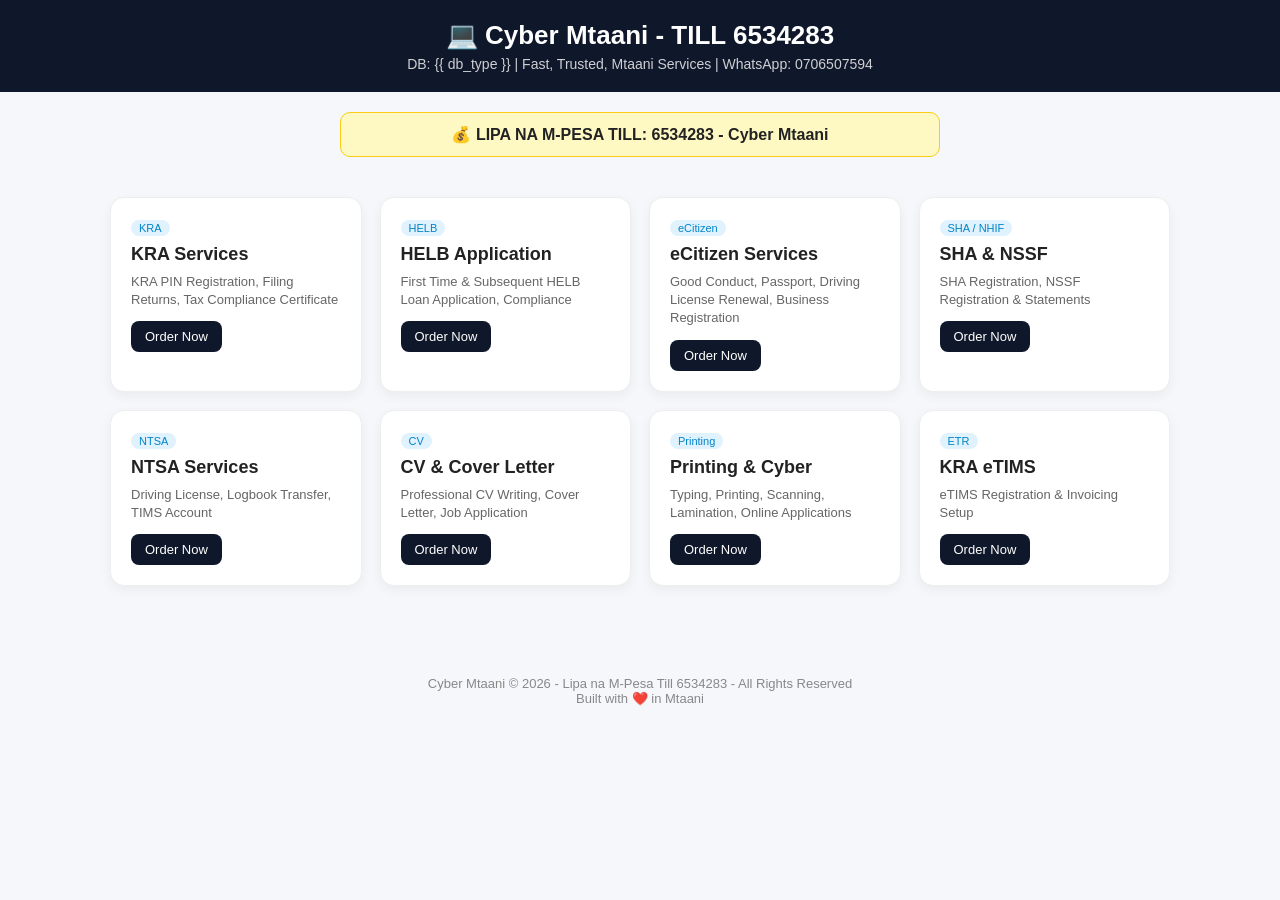
==== templates/index.html @ c8de4f6c "Till and phone commit" ====
<!DOCTYPE html>
<html lang="en">
<head>
<meta charset="UTF-8">
<meta name="viewport" content="width=device-width, initial-scale=1.0">
<title>Cyber Mtaani - TILL 4490855</title>
<style>
*{margin:0;padding:0;box-sizing:border-box;font-family: 'Segoe UI', sans-serif}
body{background:#f5f7fb;color:#222}
.header{background:#0f172a;color:white;padding:20px;text-align:center;position:sticky;top:0;z-index:10}
.header h1{font-size:26px}
.header p{opacity:0.8;font-size:14px;margin-top:5px}
.m-pesa{background:#fef9c3;border:1px solid #facc15;padding:12px;text-align:center;font-weight:bold;margin:20px auto;max-width:600px;border-radius:10px}
.container{max-width:1100px;margin:0 auto;padding:20px}
.services{display:grid;grid-template-columns:repeat(auto-fit,minmax(220px,1fr));gap:18px}
.card{background:white;border-radius:14px;padding:20px;box-shadow:0 4px 12px rgba(0,0,0,0.05);transition:0.2s;border:1px solid #eee}
.card:hover{transform:translateY(-4px);box-shadow:0 8px 20px rgba(0,0,0,0.1)}
.card h3{font-size:18px;margin-bottom:8px}
.card p{font-size:13px;color:#666;margin-bottom:12px;line-height:1.4}
.card a{display:inline-block;background:#0f172a;color:white;padding:8px 14px;border-radius:8px;text-decoration:none;font-size:13px}
.card a:hover{background:#1e293b}
.badge{display:inline-block;background:#e0f2fe;color:#0284c7;padding:2px 8px;border-radius:20px;font-size:11px;margin-bottom:8px}
.footer{text-align:center;padding:30px;color:#888;font-size:13px;margin-top:40px}
</style>
</head>
<body>
<div class="header">
    <h1>💻 Cyber Mtaani - TILL 6534283</h1>
    <p>DB: {{ db_type }} | Fast, Trusted, Mtaani Services | WhatsApp: 0706507594</p>
</div>

<div class="m-pesa">💰 LIPA NA M-PESA TILL: 6534283 - Cyber Mtaani</div>

<div class="container">
    <div class="services">
        <div class="card"><span class="badge">KRA</span><h3>KRA Services</h3><p>KRA PIN Registration, Filing Returns, Tax Compliance Certificate</p><a href="/order?service=KRA Services">Order Now</a></div>
        <div class="card"><span class="badge">HELB</span><h3>HELB Application</h3><p>First Time & Subsequent HELB Loan Application, Compliance</p><a href="/order?service=HELB Application">Order Now</a></div>
        <div class="card"><span class="badge">eCitizen</span><h3>eCitizen Services</h3><p>Good Conduct, Passport, Driving License Renewal, Business Registration</p><a href="/order?service=eCitizen Services">Order Now</a></div>
        <div class="card"><span class="badge">SHA / NHIF</span><h3>SHA & NSSF</h3><p>SHA Registration, NSSF Registration & Statements</p><a href="/order?service=SHA NSSF">Order Now</a></div>
        <div class="card"><span class="badge">NTSA</span><h3>NTSA Services</h3><p>Driving License, Logbook Transfer, TIMS Account</p><a href="/order?service=NTSA">Order Now</a></div>
        <div class="card"><span class="badge">CV</span><h3>CV & Cover Letter</h3><p>Professional CV Writing, Cover Letter, Job Application</p><a href="/order?service=CV Writing">Order Now</a></div>
        <div class="card"><span class="badge">Printing</span><h3>Printing & Cyber</h3><p>Typing, Printing, Scanning, Lamination, Online Applications</p><a href="/order?service=Printing">Order Now</a></div>
        <div class="card"><span class="badge">ETR</span><h3>KRA eTIMS</h3><p>eTIMS Registration & Invoicing Setup</p><a href="/order?service=eTIMS">Order Now</a></div>
    </div>
</div>

<div class="footer">Cyber Mtaani © 2026 - Lipa na M-Pesa Till 6534283 - All Rights Reserved<br>Built with ❤️ in Mtaani</div>
</body>
</html>
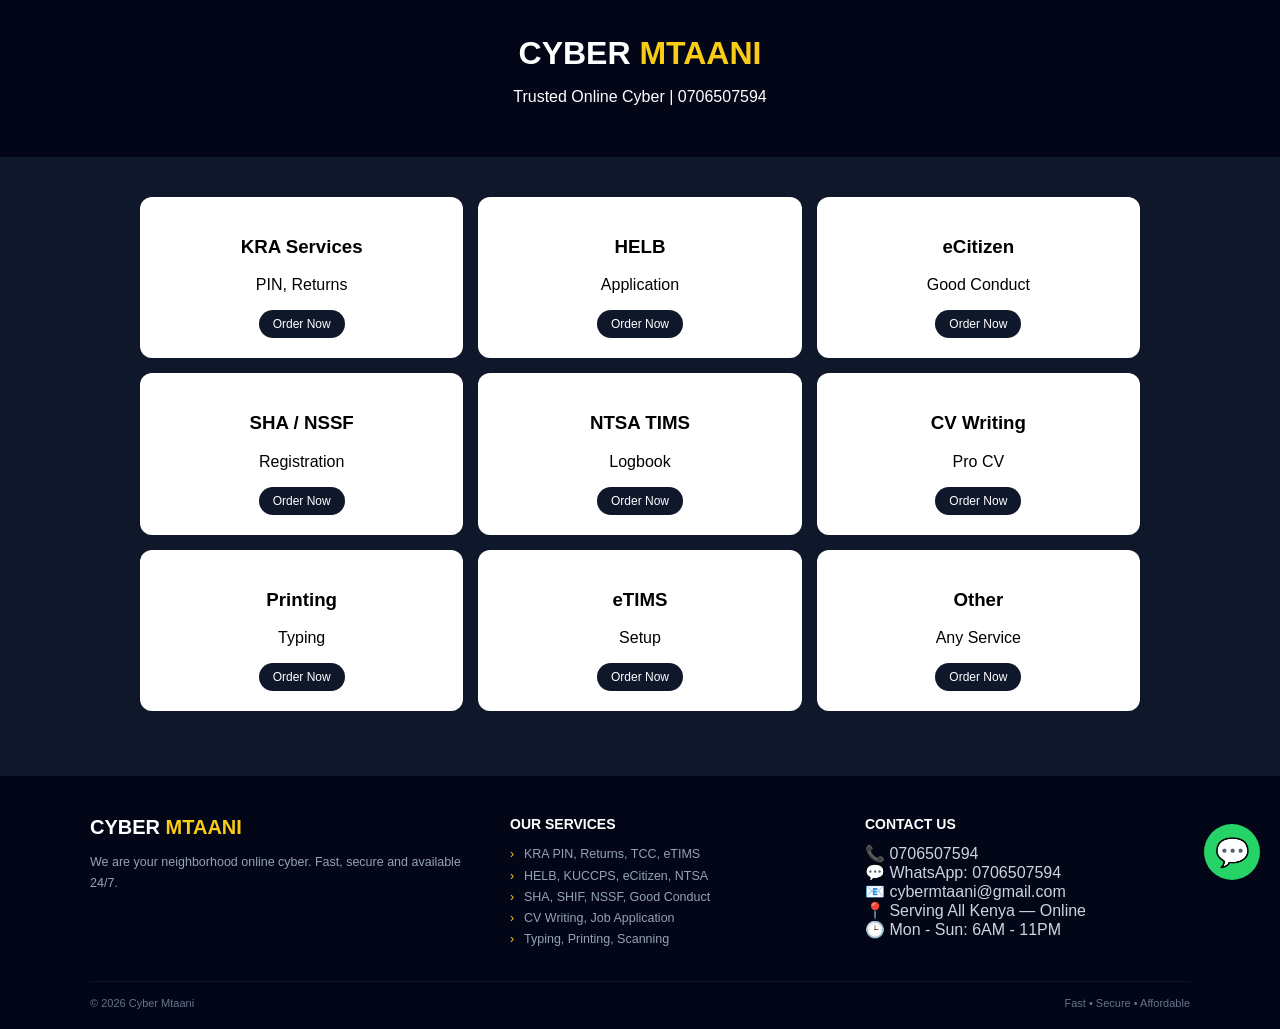
==== commit eb89f53f: "Cyber fully fixed" ====
--- a/templates/index.html
+++ b/templates/index.html
@@ -1,49 +1,87 @@
 <!DOCTYPE html>
-<html lang="en">
+<html>
 <head>
-<meta charset="UTF-8">
-<meta name="viewport" content="width=device-width, initial-scale=1.0">
-<title>Cyber Mtaani - TILL 4490855</title>
+<meta name="viewport" content="width=device-width, initial-scale=1">
+<title>Cyber Mtaani</title>
+<link rel="icon" type="image/svg+xml" href="data:image/svg+xml,%3Csvg xmlns='http://www.w3.org/2000/svg' viewBox='0 0 32 32'%3E%3Crect width='32' height='32' rx='8' fill='%23020617'/%3E%3Ctext x='50%25' y='54%25' dominant-baseline='middle' text-anchor='middle' font-family='Arial' font-weight='900' font-size='14' fill='%23facc15'%3ECM%3C/text%3E%3C/svg%3E">
+<link rel="manifest" href="manifest.json">
+<meta name="theme-color" content="#020617">
 <style>
-*{margin:0;padding:0;box-sizing:border-box;font-family: 'Segoe UI', sans-serif}
-body{background:#f5f7fb;color:#222}
-.header{background:#0f172a;color:white;padding:20px;text-align:center;position:sticky;top:0;z-index:10}
-.header h1{font-size:26px}
-.header p{opacity:0.8;font-size:14px;margin-top:5px}
-.m-pesa{background:#fef9c3;border:1px solid #facc15;padding:12px;text-align:center;font-weight:bold;margin:20px auto;max-width:600px;border-radius:10px}
-.container{max-width:1100px;margin:0 auto;padding:20px}
-.services{display:grid;grid-template-columns:repeat(auto-fit,minmax(220px,1fr));gap:18px}
-.card{background:white;border-radius:14px;padding:20px;box-shadow:0 4px 12px rgba(0,0,0,0.05);transition:0.2s;border:1px solid #eee}
-.card:hover{transform:translateY(-4px);box-shadow:0 8px 20px rgba(0,0,0,0.1)}
-.card h3{font-size:18px;margin-bottom:8px}
-.card p{font-size:13px;color:#666;margin-bottom:12px;line-height:1.4}
-.card a{display:inline-block;background:#0f172a;color:white;padding:8px 14px;border-radius:8px;text-decoration:none;font-size:13px}
-.card a:hover{background:#1e293b}
-.badge{display:inline-block;background:#e0f2fe;color:#0284c7;padding:2px 8px;border-radius:20px;font-size:11px;margin-bottom:8px}
-.footer{text-align:center;padding:30px;color:#888;font-size:13px;margin-top:40px}
+html,body{margin:0;padding:0;overflow-x:hidden}
+body{font-family:Arial;background:#0f172a;text-align:center}
+.top{background:#020617;color:white;padding:35px}
+.top h1{margin:0;font-size:32px} .top span{color:#facc15}
+.grid{max-width:1000px;margin:25px auto;padding:15px;display:grid;grid-template-columns:repeat(3,1fr);gap:15px}
+.card{background:white;padding:20px;border-radius:12px;text-align:center;transition:.3s}
+.card:hover{transform:translateY(-6px)}
+.btn{font-size:12px;padding:7px 14px;background:#0f172a;color:white;border-radius:20px;border:0;cursor:pointer}
+.footer{background:#020617;color:#cbd5e1;padding:40px 20px 20px;margin-top:50px;position:relative;text-align:left;overflow:hidden}
+.footer::before{content:"";position:absolute;top:0;left:0;width:100%;height:2px;background:linear-gradient(90deg,transparent,#facc15,transparent);transform:translateX(-100%);animation:lineMove 3s infinite linear}
+@keyframes lineMove{0%{transform:translateX(-100%)}100%{transform:translateX(100%)}}
+.footer-inner{max-width:1100px;margin:0 auto;display:grid;grid-template-columns:1.2fr 1fr 1fr;gap:30px}
+.footer h4{color:white;margin:0 0 12px;font-size:14px}
+.footer p,.footer li{font-size:12.5px;line-height:1.7;color:#94a3b8}
+.footer ul{list-style:none;padding:0;margin:0}
+.footer ul li{padding-left:14px;position:relative}
+.footer ul li::before{content:"›";position:absolute;left:0;color:#facc15}
+.brand{font-size:20px;font-weight:800;color:white}.brand span{color:#facc15}
+.bottom{max-width:1100px;margin:30px auto 0;padding-top:15px;border-top:1px solid rgba(255,255,255,.06);display:flex;justify-content:space-between;font-size:11px;color:#64748b}
+.whatsapp{position:fixed;bottom:20px;right:20px;background:#25D366;color:white;width:56px;height:56px;border-radius:50%;display:flex;align-items:center;justify-content:center;font-size:28px;text-decoration:none;z-index:999}
+.modal{display:none;position:fixed;inset:0;background:rgba(0,0,0,.7);z-index:1000;align-items:center;justify-content:center;padding:15px}
+.modal.active{display:flex}
+.box{background:white;max-width:400px;width:100%;padding:22px;border-radius:14px;text-align:left}
+.box h3{margin:0;text-align:center}
+.box label{font-size:12px;font-weight:700;margin-top:10px;display:block}
+.box input,.box textarea{width:100%;padding:10px;margin-top:4px;border:1px solid #e2e8f0;border-radius:8px;box-sizing:border-box}
+.box .send{width:100%;background:#25D366;color:white;border:0;padding:11px;border-radius:8px;font-weight:800;margin-top:14px;cursor:pointer}
+.box .close{width:100%;background:#f1f5f9;border:0;padding:10px;border-radius:8px;margin-top:8px;cursor:pointer}
+@media(max-width:800px){.grid{grid-template-columns:1fr 1fr}.footer-inner{grid-template-columns:1fr 1fr}} @media(max-width:500px){.grid{grid-template-columns:1fr}.footer-inner{grid-template-columns:1fr}}
 </style>
 </head>
 <body>
-<div class="header">
-    <h1>💻 Cyber Mtaani - TILL 6534283</h1>
-    <p>DB: {{ db_type }} | Fast, Trusted, Mtaani Services | WhatsApp: 0706507594</p>
+<div class="top"><h1>CYBER <span>MTAANI</span></h1><p>Trusted Online Cyber | 0706507594</p></div>
+<div class="grid">
+<div class="card"><h3>KRA Services</h3><p>PIN, Returns</p><button class="btn" onclick="openOrder('KRA')">Order Now</button></div>
+<div class="card"><h3>HELB</h3><p>Application</p><button class="btn" onclick="openOrder('HELB')">Order Now</button></div>
+<div class="card"><h3>eCitizen</h3><p>Good Conduct</p><button class="btn" onclick="openOrder('eCitizen')">Order Now</button></div>
+<div class="card"><h3>SHA / NSSF</h3><p>Registration</p><button class="btn" onclick="openOrder('SHA')">Order Now</button></div>
+<div class="card"><h3>NTSA TIMS</h3><p>Logbook</p><button class="btn" onclick="openOrder('NTSA')">Order Now</button></div>
+<div class="card"><h3>CV Writing</h3><p>Pro CV</p><button class="btn" onclick="openOrder('CV')">Order Now</button></div>
+<div class="card"><h3>Printing</h3><p>Typing</p><button class="btn" onclick="openOrder('Printing')">Order Now</button></div>
+<div class="card"><h3>eTIMS</h3><p>Setup</p><button class="btn" onclick="openOrder('eTIMS')">Order Now</button></div>
+<div class="card"><h3>Other</h3><p>Any Service</p><button class="btn" onclick="openOrder('Other')">Order Now</button></div>
 </div>
-
-<div class="m-pesa">💰 LIPA NA M-PESA TILL: 6534283 - Cyber Mtaani</div>
-
-<div class="container">
-    <div class="services">
-        <div class="card"><span class="badge">KRA</span><h3>KRA Services</h3><p>KRA PIN Registration, Filing Returns, Tax Compliance Certificate</p><a href="/order?service=KRA Services">Order Now</a></div>
-        <div class="card"><span class="badge">HELB</span><h3>HELB Application</h3><p>First Time & Subsequent HELB Loan Application, Compliance</p><a href="/order?service=HELB Application">Order Now</a></div>
-        <div class="card"><span class="badge">eCitizen</span><h3>eCitizen Services</h3><p>Good Conduct, Passport, Driving License Renewal, Business Registration</p><a href="/order?service=eCitizen Services">Order Now</a></div>
-        <div class="card"><span class="badge">SHA / NHIF</span><h3>SHA & NSSF</h3><p>SHA Registration, NSSF Registration & Statements</p><a href="/order?service=SHA NSSF">Order Now</a></div>
-        <div class="card"><span class="badge">NTSA</span><h3>NTSA Services</h3><p>Driving License, Logbook Transfer, TIMS Account</p><a href="/order?service=NTSA">Order Now</a></div>
-        <div class="card"><span class="badge">CV</span><h3>CV & Cover Letter</h3><p>Professional CV Writing, Cover Letter, Job Application</p><a href="/order?service=CV Writing">Order Now</a></div>
-        <div class="card"><span class="badge">Printing</span><h3>Printing & Cyber</h3><p>Typing, Printing, Scanning, Lamination, Online Applications</p><a href="/order?service=Printing">Order Now</a></div>
-        <div class="card"><span class="badge">ETR</span><h3>KRA eTIMS</h3><p>eTIMS Registration & Invoicing Setup</p><a href="/order?service=eTIMS">Order Now</a></div>
-    </div>
+<div class="footer">
+<div class="footer-inner">
+<div><div class="brand">CYBER <span>MTAANI</span></div><p>We are your neighborhood online cyber. Fast, secure and available 24/7.</p></div>
+<div><h4>OUR SERVICES</h4><ul><li>KRA PIN, Returns, TCC, eTIMS</li><li>HELB, KUCCPS, eCitizen, NTSA</li><li>SHA, SHIF, NSSF, Good Conduct</li><li>CV Writing, Job Application</li><li>Typing, Printing, Scanning</li></ul></div>
+<div><h4>CONTACT US</h4><div>📞 0706507594</div><div>💬 WhatsApp: 0706507594</div><div>📧 cybermtaani@gmail.com</div><div>📍 Serving All Kenya — Online</div><div>🕒 Mon - Sun: 6AM - 11PM</div></div>
 </div>
-
-<div class="footer">Cyber Mtaani © 2026 - Lipa na M-Pesa Till 6534283 - All Rights Reserved<br>Built with ❤️ in Mtaani</div>
+<div class="bottom"><div>© 2026 Cyber Mtaani</div><div>Fast • Secure • Affordable</div></div>
+</div>
+<a class="whatsapp" href="https://wa.me/254706507594" target="_blank">💬</a>
+<div class="modal" id="orderModal">
+<div class="box">
+<h3 id="serviceTitle">Order Service</h3>
+<label>Service</label><input id="serviceInput" readonly style="background:#f8fafc;font-weight:700">
+<label>Your Name</label><input id="nameInput" placeholder="John Mwangi">
+<label>Phone</label><input id="phoneInput" placeholder="07...">
+<label>Details</label><textarea id="detailsInput" rows="3" placeholder="What do you need?"></textarea>
+<button class="send" onclick="sendToWhatsApp()">SEND VIA WHATSAPP</button>
+<button class="close" onclick="closeOrder()">Cancel</button>
+</div>
+</div>
+<script>
+let currentService='';
+function openOrder(s){currentService=s;document.getElementById('serviceInput').value=s;document.getElementById('serviceTitle').innerText=s+' - Order';document.getElementById('orderModal').classList.add('active');}
+function closeOrder(){document.getElementById('orderModal').classList.remove('active');}
+function sendToWhatsApp(){
+const n=document.getElementById('nameInput').value, p=document.getElementById('phoneInput').value, d=document.getElementById('detailsInput').value;
+if(!n||!p){alert('Enter name and phone');return;}
+const msg=`Hello Cyber Mtaani%0ASERVICE: ${currentService}%0AName: ${n}%0APhone: ${p}%0ADetails: ${d}`;
+window.open('https://wa.me/254706507594?text='+msg,'_blank');closeOrder();
+}
+if('serviceWorker' in navigator){navigator.serviceWorker.register('sw.js');}
+</script>
 </body>
 </html>
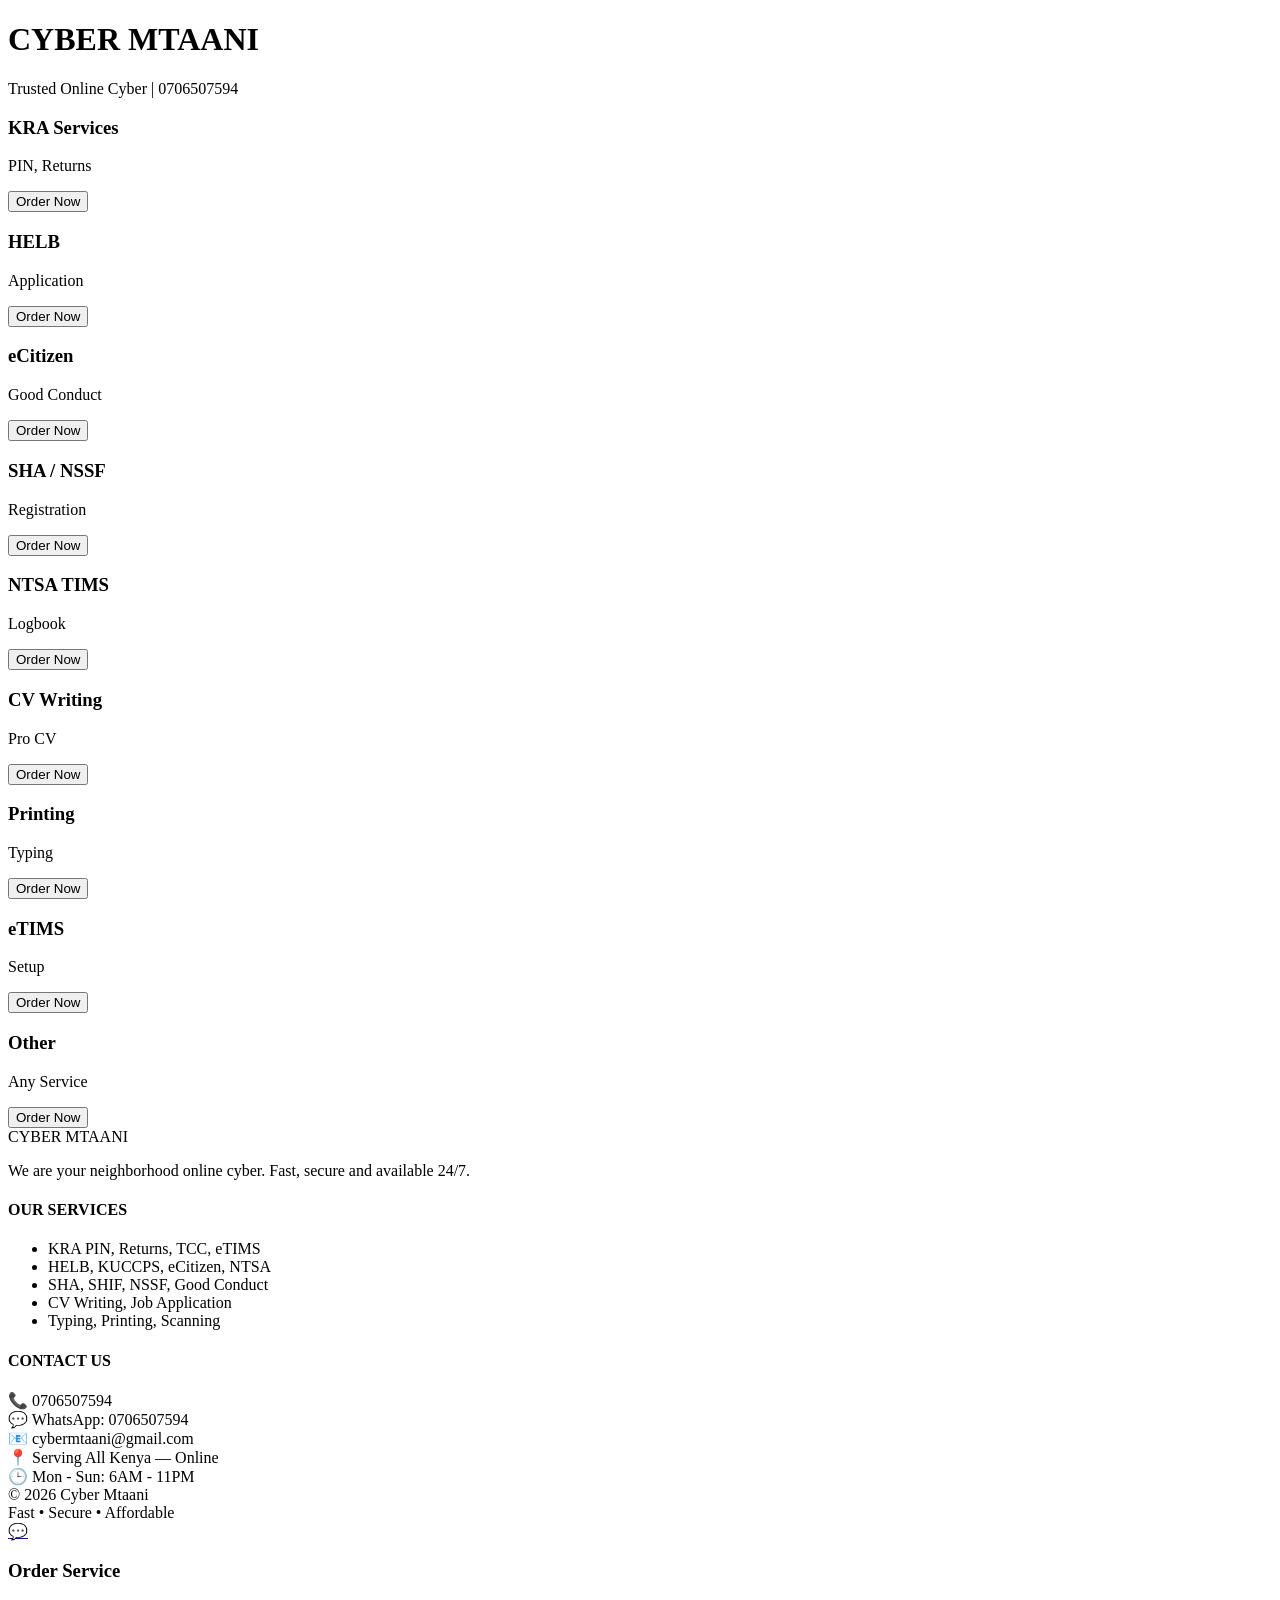
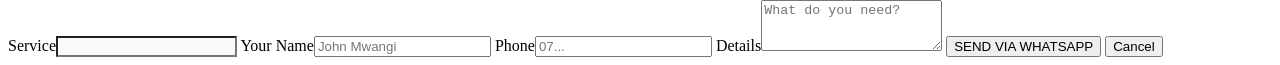
==== commit 36305c38: "Css" ====
--- a/templates/index.html
+++ b/templates/index.html
@@ -1,42 +1,11 @@
 <!DOCTYPE html>
 <html>
 <head>
-<meta name="viewport" content="width=device-width, initial-scale=1">
-<title>Cyber Mtaani</title>
-<link rel="icon" type="image/svg+xml" href="data:image/svg+xml,%3Csvg xmlns='http://www.w3.org/2000/svg' viewBox='0 0 32 32'%3E%3Crect width='32' height='32' rx='8' fill='%23020617'/%3E%3Ctext x='50%25' y='54%25' dominant-baseline='middle' text-anchor='middle' font-family='Arial' font-weight='900' font-size='14' fill='%23facc15'%3ECM%3C/text%3E%3C/svg%3E">
-<link rel="manifest" href="manifest.json">
-<meta name="theme-color" content="#020617">
-<style>
-html,body{margin:0;padding:0;overflow-x:hidden}
-body{font-family:Arial;background:#0f172a;text-align:center}
-.top{background:#020617;color:white;padding:35px}
-.top h1{margin:0;font-size:32px} .top span{color:#facc15}
-.grid{max-width:1000px;margin:25px auto;padding:15px;display:grid;grid-template-columns:repeat(3,1fr);gap:15px}
-.card{background:white;padding:20px;border-radius:12px;text-align:center;transition:.3s}
-.card:hover{transform:translateY(-6px)}
-.btn{font-size:12px;padding:7px 14px;background:#0f172a;color:white;border-radius:20px;border:0;cursor:pointer}
-.footer{background:#020617;color:#cbd5e1;padding:40px 20px 20px;margin-top:50px;position:relative;text-align:left;overflow:hidden}
-.footer::before{content:"";position:absolute;top:0;left:0;width:100%;height:2px;background:linear-gradient(90deg,transparent,#facc15,transparent);transform:translateX(-100%);animation:lineMove 3s infinite linear}
-@keyframes lineMove{0%{transform:translateX(-100%)}100%{transform:translateX(100%)}}
-.footer-inner{max-width:1100px;margin:0 auto;display:grid;grid-template-columns:1.2fr 1fr 1fr;gap:30px}
-.footer h4{color:white;margin:0 0 12px;font-size:14px}
-.footer p,.footer li{font-size:12.5px;line-height:1.7;color:#94a3b8}
-.footer ul{list-style:none;padding:0;margin:0}
-.footer ul li{padding-left:14px;position:relative}
-.footer ul li::before{content:"›";position:absolute;left:0;color:#facc15}
-.brand{font-size:20px;font-weight:800;color:white}.brand span{color:#facc15}
-.bottom{max-width:1100px;margin:30px auto 0;padding-top:15px;border-top:1px solid rgba(255,255,255,.06);display:flex;justify-content:space-between;font-size:11px;color:#64748b}
-.whatsapp{position:fixed;bottom:20px;right:20px;background:#25D366;color:white;width:56px;height:56px;border-radius:50%;display:flex;align-items:center;justify-content:center;font-size:28px;text-decoration:none;z-index:999}
-.modal{display:none;position:fixed;inset:0;background:rgba(0,0,0,.7);z-index:1000;align-items:center;justify-content:center;padding:15px}
-.modal.active{display:flex}
-.box{background:white;max-width:400px;width:100%;padding:22px;border-radius:14px;text-align:left}
-.box h3{margin:0;text-align:center}
-.box label{font-size:12px;font-weight:700;margin-top:10px;display:block}
-.box input,.box textarea{width:100%;padding:10px;margin-top:4px;border:1px solid #e2e8f0;border-radius:8px;box-sizing:border-box}
-.box .send{width:100%;background:#25D366;color:white;border:0;padding:11px;border-radius:8px;font-weight:800;margin-top:14px;cursor:pointer}
-.box .close{width:100%;background:#f1f5f9;border:0;padding:10px;border-radius:8px;margin-top:8px;cursor:pointer}
-@media(max-width:800px){.grid{grid-template-columns:1fr 1fr}.footer-inner{grid-template-columns:1fr 1fr}} @media(max-width:500px){.grid{grid-template-columns:1fr}.footer-inner{grid-template-columns:1fr}}
-</style>
+  <meta charset="UTF-8">
+  <meta name="viewport" content="width=device-width, initial-scale=1">
+  <title>Cyber Mtaani</title>
+  <link rel="stylesheet" href="style.css">
+  <link rel="manifest" href="manifest.json">
 </head>
 <body>
 <div class="top"><h1>CYBER <span>MTAANI</span></h1><p>Trusted Online Cyber | 0706507594</p></div>
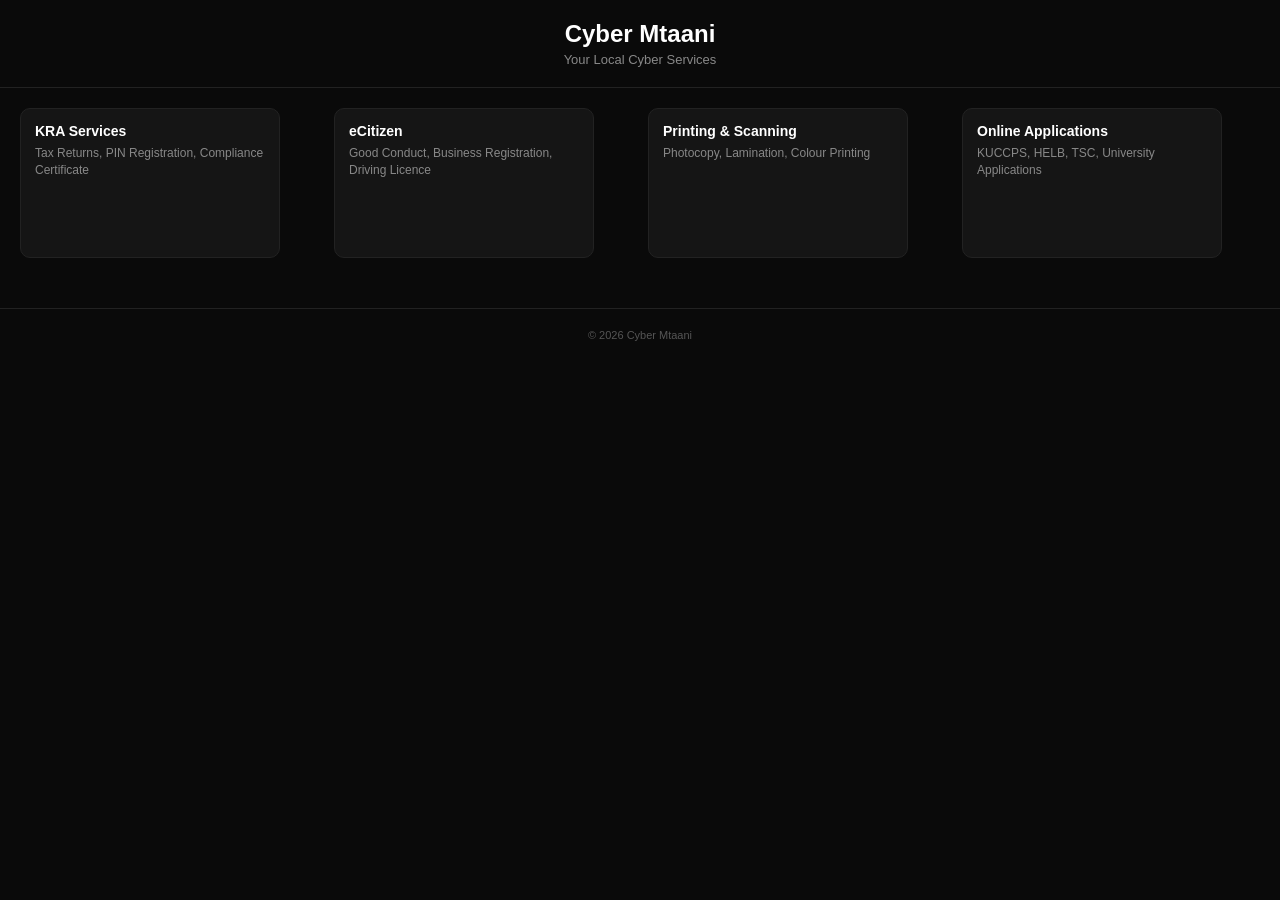
==== commit 741cc9fc: "Css edit" ====
--- a/templates/index.html
+++ b/templates/index.html
@@ -1,56 +1,77 @@
 <!DOCTYPE html>
-<html>
+<html lang="en">
 <head>
   <meta charset="UTF-8">
-  <meta name="viewport" content="width=device-width, initial-scale=1">
+  <meta name="viewport" content="width=device-width, initial-scale=1.0">
   <title>Cyber Mtaani</title>
-  <link rel="stylesheet" href="style.css">
   <link rel="manifest" href="manifest.json">
+  <style>
+    * { margin:0; padding:0; box-sizing:border-box; }
+    body { background:#0a0a0a; color:#fff; font-family: 'Segoe UI', Arial, sans-serif; }
+
+    header { padding:20px; text-align:center; border-bottom:1px solid #222; }
+    header h1 { font-size:24px; }
+    header p { color:#888; font-size:13px; margin-top:4px; }
+
+    .services-grid {
+      display: grid;
+      grid-template-columns: repeat(auto-fit, minmax(200px, 1fr));
+      gap: 16px;
+      padding: 20px;
+      justify-content: center;
+    }
+    .service-card {
+      background: #151515;
+      border: 1px solid #222;
+      border-radius: 10px;
+      padding: 14px;
+      max-width: 260px;
+      height: 150px;
+      transition: 0.2s;
+    }
+    .service-card:hover { border-color:#444; transform: translateY(-2px); }
+    .service-card h3 { font-size:14px; color:#fff; }
+    .service-card p { font-size:12px; color:#888; margin-top:6px; line-height:1.4; }
+    
+    footer { text-align:center; padding:20px; color:#555; font-size:11px; border-top:1px solid #222; margin-top:30px; }
+  </style>
 </head>
 <body>
-<div class="top"><h1>CYBER <span>MTAANI</span></h1><p>Trusted Online Cyber | 0706507594</p></div>
-<div class="grid">
-<div class="card"><h3>KRA Services</h3><p>PIN, Returns</p><button class="btn" onclick="openOrder('KRA')">Order Now</button></div>
-<div class="card"><h3>HELB</h3><p>Application</p><button class="btn" onclick="openOrder('HELB')">Order Now</button></div>
-<div class="card"><h3>eCitizen</h3><p>Good Conduct</p><button class="btn" onclick="openOrder('eCitizen')">Order Now</button></div>
-<div class="card"><h3>SHA / NSSF</h3><p>Registration</p><button class="btn" onclick="openOrder('SHA')">Order Now</button></div>
-<div class="card"><h3>NTSA TIMS</h3><p>Logbook</p><button class="btn" onclick="openOrder('NTSA')">Order Now</button></div>
-<div class="card"><h3>CV Writing</h3><p>Pro CV</p><button class="btn" onclick="openOrder('CV')">Order Now</button></div>
-<div class="card"><h3>Printing</h3><p>Typing</p><button class="btn" onclick="openOrder('Printing')">Order Now</button></div>
-<div class="card"><h3>eTIMS</h3><p>Setup</p><button class="btn" onclick="openOrder('eTIMS')">Order Now</button></div>
-<div class="card"><h3>Other</h3><p>Any Service</p><button class="btn" onclick="openOrder('Other')">Order Now</button></div>
-</div>
-<div class="footer">
-<div class="footer-inner">
-<div><div class="brand">CYBER <span>MTAANI</span></div><p>We are your neighborhood online cyber. Fast, secure and available 24/7.</p></div>
-<div><h4>OUR SERVICES</h4><ul><li>KRA PIN, Returns, TCC, eTIMS</li><li>HELB, KUCCPS, eCitizen, NTSA</li><li>SHA, SHIF, NSSF, Good Conduct</li><li>CV Writing, Job Application</li><li>Typing, Printing, Scanning</li></ul></div>
-<div><h4>CONTACT US</h4><div>📞 0706507594</div><div>💬 WhatsApp: 0706507594</div><div>📧 cybermtaani@gmail.com</div><div>📍 Serving All Kenya — Online</div><div>🕒 Mon - Sun: 6AM - 11PM</div></div>
-</div>
-<div class="bottom"><div>© 2026 Cyber Mtaani</div><div>Fast • Secure • Affordable</div></div>
-</div>
-<a class="whatsapp" href="https://wa.me/254706507594" target="_blank">💬</a>
-<div class="modal" id="orderModal">
-<div class="box">
-<h3 id="serviceTitle">Order Service</h3>
-<label>Service</label><input id="serviceInput" readonly style="background:#f8fafc;font-weight:700">
-<label>Your Name</label><input id="nameInput" placeholder="John Mwangi">
-<label>Phone</label><input id="phoneInput" placeholder="07...">
-<label>Details</label><textarea id="detailsInput" rows="3" placeholder="What do you need?"></textarea>
-<button class="send" onclick="sendToWhatsApp()">SEND VIA WHATSAPP</button>
-<button class="close" onclick="closeOrder()">Cancel</button>
-</div>
-</div>
-<script>
-let currentService='';
-function openOrder(s){currentService=s;document.getElementById('serviceInput').value=s;document.getElementById('serviceTitle').innerText=s+' - Order';document.getElementById('orderModal').classList.add('active');}
-function closeOrder(){document.getElementById('orderModal').classList.remove('active');}
-function sendToWhatsApp(){
-const n=document.getElementById('nameInput').value, p=document.getElementById('phoneInput').value, d=document.getElementById('detailsInput').value;
-if(!n||!p){alert('Enter name and phone');return;}
-const msg=`Hello Cyber Mtaani%0ASERVICE: ${currentService}%0AName: ${n}%0APhone: ${p}%0ADetails: ${d}`;
-window.open('https://wa.me/254706507594?text='+msg,'_blank');closeOrder();
-}
-if('serviceWorker' in navigator){navigator.serviceWorker.register('sw.js');}
-</script>
+
+  <header>
+    <h1>Cyber Mtaani</h1>
+    <p>Your Local Cyber Services</p>
+  </header>
+
+  <main>
+    <div class="services-grid">
+      <div class="service-card">
+        <h3>KRA Services</h3>
+        <p>Tax Returns, PIN Registration, Compliance Certificate</p>
+      </div>
+      <div class="service-card">
+        <h3>eCitizen</h3>
+        <p>Good Conduct, Business Registration, Driving Licence</p>
+      </div>
+      <div class="service-card">
+        <h3>Printing & Scanning</h3>
+        <p>Photocopy, Lamination, Colour Printing</p>
+      </div>
+      <div class="service-card">
+        <h3>Online Applications</h3>
+        <p>KUCCPS, HELB, TSC, University Applications</p>
+      </div>
+    </div>
+  </main>
+
+  <footer>
+    &copy; 2026 Cyber Mtaani
+  </footer>
+
+  <script>
+    if ('serviceWorker' in navigator) {
+      navigator.serviceWorker.register('sw.js').catch(()=>{});
+    }
+  </script>
 </body>
 </html>
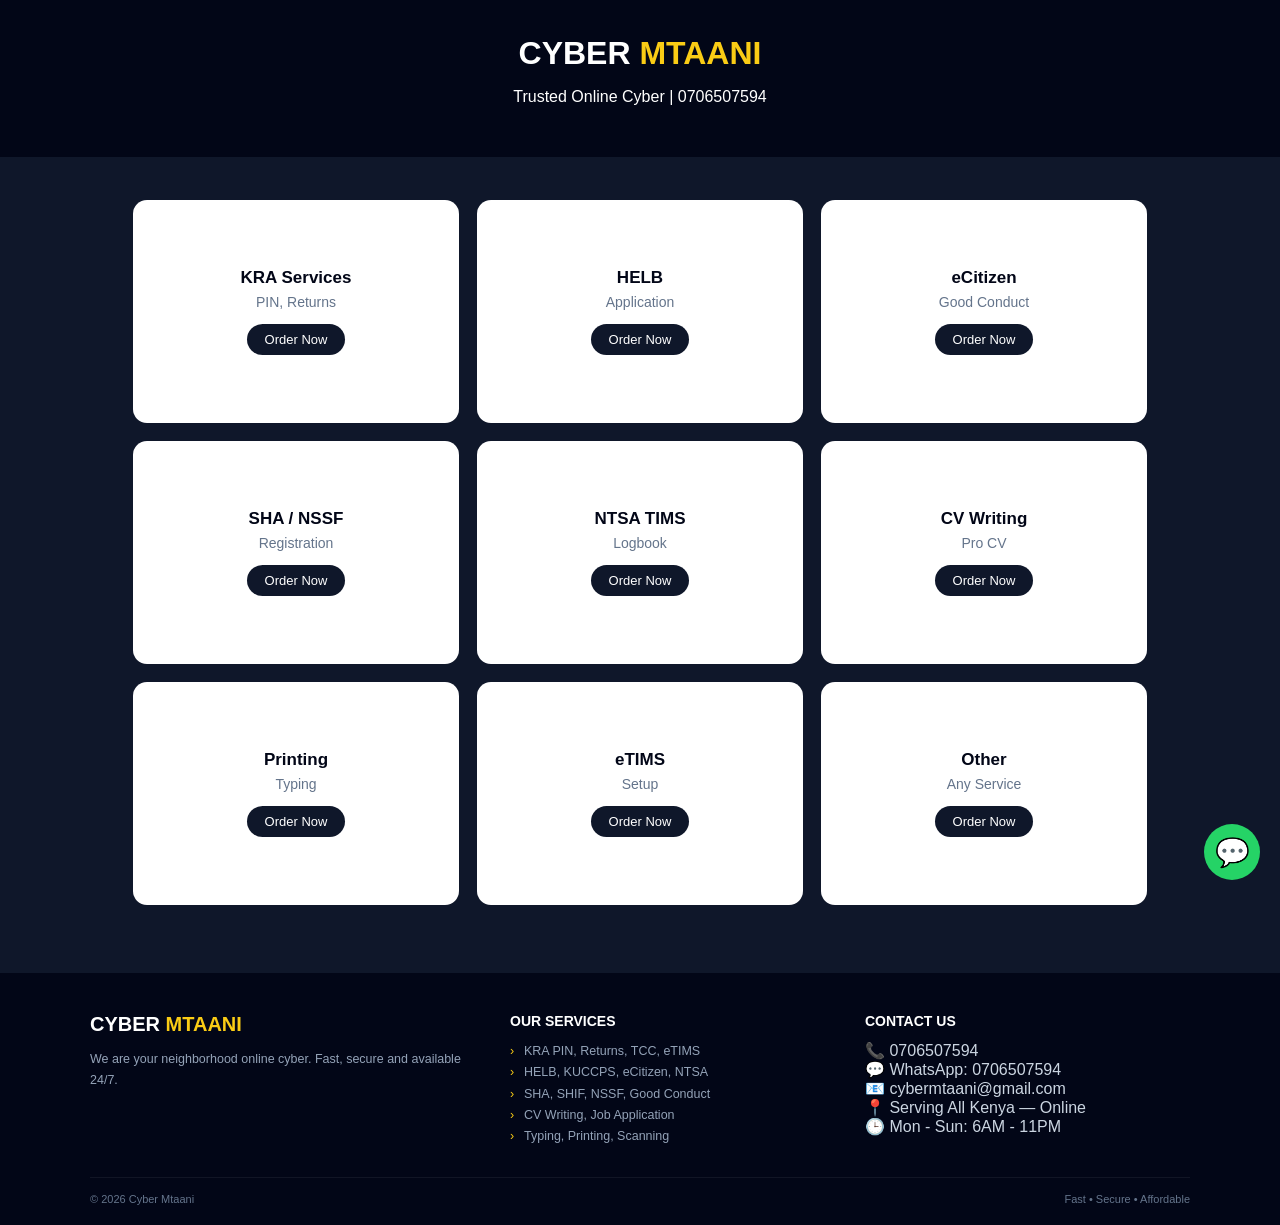
==== commit 2d7f50f2: "Cyber fully fixed code" ====
--- a/templates/index.html
+++ b/templates/index.html
@@ -1,77 +1,94 @@
 <!DOCTYPE html>
-<html lang="en">
+<html>
 <head>
-  <meta charset="UTF-8">
-  <meta name="viewport" content="width=device-width, initial-scale=1.0">
-  <title>Cyber Mtaani</title>
-  <link rel="manifest" href="manifest.json">
-  <style>
-    * { margin:0; padding:0; box-sizing:border-box; }
-    body { background:#0a0a0a; color:#fff; font-family: 'Segoe UI', Arial, sans-serif; }
-
-    header { padding:20px; text-align:center; border-bottom:1px solid #222; }
-    header h1 { font-size:24px; }
-    header p { color:#888; font-size:13px; margin-top:4px; }
-
-    .services-grid {
-      display: grid;
-      grid-template-columns: repeat(auto-fit, minmax(200px, 1fr));
-      gap: 16px;
-      padding: 20px;
-      justify-content: center;
-    }
-    .service-card {
-      background: #151515;
-      border: 1px solid #222;
-      border-radius: 10px;
-      padding: 14px;
-      max-width: 260px;
-      height: 150px;
-      transition: 0.2s;
-    }
-    .service-card:hover { border-color:#444; transform: translateY(-2px); }
-    .service-card h3 { font-size:14px; color:#fff; }
-    .service-card p { font-size:12px; color:#888; margin-top:6px; line-height:1.4; }
-    
-    footer { text-align:center; padding:20px; color:#555; font-size:11px; border-top:1px solid #222; margin-top:30px; }
-  </style>
+<meta name="viewport" content="width=device-width, initial-scale=1">
+<title>Cyber Mtaani</title>
+<link rel="icon" type="image/svg+xml" href="data:image/svg+xml,%3Csvg xmlns='http://www.w3.org/2000/svg' viewBox='0 0 100 100'%3E%3Crect width='100' height='100' rx='18' fill='%23020617'/%3E%3Ctext x='50' y='58' font-size='42' font-weight='900' text-anchor='middle' fill='%23facc15' font-family='Arial'%3ECM%3C/text%3E%3C/svg%3E">
+<style>
+html,body{margin:0;padding:0;overflow-x:hidden;width:100%}
+body{font-family:Arial;background:#0f172a;text-align:center}
+.top{background:#020617;color:white;padding:35px}
+.top h1{margin:0;font-size:32px} .top span{color:#facc15}
+.grid{max-width:1050px;margin:25px auto;padding:18px;display:grid;grid-template-columns:repeat(3,1fr);gap:18px;box-sizing:border-box}
+.card{background:white;padding:24px;border-radius:14px;text-align:center;transition:.3s;min-height:175px;display:flex;flex-direction:column;justify-content:center;align-items:center}
+.card:hover{transform:translateY(-6px);box-shadow:0 10px 25px rgba(0,0,0,0.2)}
+.card h3{font-size:17px;margin:0 0 6px;color:#020617}
+.card p{font-size:14px;color:#64748b;margin:0 0 14px}
+.btn{font-size:13px;padding:8px 18px;background:#0f172a;color:white;border-radius:20px;border:0;cursor:pointer}
+.footer{background:#020617;color:#cbd5e1;padding:40px 20px 20px;margin-top:50px;position:relative;text-align:left;overflow:hidden;width:100%;box-sizing:border-box}
+.footer::before{content:"";position:absolute;top:0;left:0;width:100%;height:2px;background:linear-gradient(90deg,transparent,#facc15,transparent);animation:lineMove 3s linear infinite;transform:translateX(-100%)}
+@keyframes lineMove{0%{transform:translateX(-100%)}100%{transform:translateX(100%)}}
+.footer-inner{max-width:1100px;margin:0 auto;display:grid;grid-template-columns:1.2fr 1fr 1fr;gap:30px;box-sizing:border-box}
+.footer h4{color:white;margin:0 0 12px;font-size:14px}
+.footer p,.footer li{font-size:12.5px;line-height:1.7;color:#94a3b8}
+.footer ul{list-style:none;padding:0;margin:0}
+.footer ul li{padding-left:14px;position:relative}
+.footer ul li::before{content:"›";position:absolute;left:0;color:#facc15}
+.brand{font-size:20px;font-weight:800;color:white}.brand span{color:#facc15}
+.bottom{max-width:1100px;margin:30px auto 0;padding-top:15px;border-top:1px solid rgba(255,255,255,.06);display:flex;justify-content:space-between;font-size:11px;color:#64748b;box-sizing:border-box}
+.whatsapp{position:fixed;bottom:20px;right:20px;background:#25D366;color:white;width:56px;height:56px;border-radius:50%;display:flex;align-items:center;justify-content:center;font-size:28px;text-decoration:none;z-index:999}
+.modal{display:none;position:fixed;inset:0;background:rgba(0,0,0,.7);z-index:1000;align-items:center;justify-content:center;padding:15px;box-sizing:border-box}
+.modal.active{display:flex}
+.box{background:white;max-width:400px;width:100%;padding:22px;border-radius:14px;text-align:left;box-sizing:border-box}
+.box h3{margin:0;text-align:center}
+.box label{font-size:12px;font-weight:700;margin-top:10px;display:block}
+.box input,.box textarea{width:100%;padding:10px;margin-top:4px;border:1px solid #e2e8f0;border-radius:8px;box-sizing:border-box}
+.box .send{width:100%;background:#25D366;color:white;border:0;padding:11px;border-radius:8px;font-weight:800;margin-top:14px;cursor:pointer}
+.box .close{width:100%;background:#f1f5f9;border:0;padding:10px;border-radius:8px;margin-top:8px;cursor:pointer}
+@media(max-width:800px){.grid{grid-template-columns:1fr 1fr}.footer-inner{grid-template-columns:1fr 1fr}} @media(max-width:500px){.grid{grid-template-columns:1fr}.footer-inner{grid-template-columns:1fr}.bottom{flex-direction:column;gap:6px;text-align:center}}
+</style>
 </head>
 <body>
-
-  <header>
-    <h1>Cyber Mtaani</h1>
-    <p>Your Local Cyber Services</p>
-  </header>
-
-  <main>
-    <div class="services-grid">
-      <div class="service-card">
-        <h3>KRA Services</h3>
-        <p>Tax Returns, PIN Registration, Compliance Certificate</p>
-      </div>
-      <div class="service-card">
-        <h3>eCitizen</h3>
-        <p>Good Conduct, Business Registration, Driving Licence</p>
-      </div>
-      <div class="service-card">
-        <h3>Printing & Scanning</h3>
-        <p>Photocopy, Lamination, Colour Printing</p>
-      </div>
-      <div class="service-card">
-        <h3>Online Applications</h3>
-        <p>KUCCPS, HELB, TSC, University Applications</p>
-      </div>
-    </div>
-  </main>
-
-  <footer>
-    &copy; 2026 Cyber Mtaani
-  </footer>
-
-  <script>
-    if ('serviceWorker' in navigator) {
-      navigator.serviceWorker.register('sw.js').catch(()=>{});
-    }
-  </script>
+<div class="top"><h1>CYBER <span>MTAANI</span></h1><p>Trusted Online Cyber | 0706507594</p></div>
+<div class="grid">
+<div class="card"><h3>KRA Services</h3><p>PIN, Returns</p><button class="btn" onclick="openOrder('KRA')">Order Now</button></div>
+<div class="card"><h3>HELB</h3><p>Application</p><button class="btn" onclick="openOrder('HELB')">Order Now</button></div>
+<div class="card"><h3>eCitizen</h3><p>Good Conduct</p><button class="btn" onclick="openOrder('eCitizen')">Order Now</button></div>
+<div class="card"><h3>SHA / NSSF</h3><p>Registration</p><button class="btn" onclick="openOrder('SHA')">Order Now</button></div>
+<div class="card"><h3>NTSA TIMS</h3><p>Logbook</p><button class="btn" onclick="openOrder('NTSA')">Order Now</button></div>
+<div class="card"><h3>CV Writing</h3><p>Pro CV</p><button class="btn" onclick="openOrder('CV')">Order Now</button></div>
+<div class="card"><h3>Printing</h3><p>Typing</p><button class="btn" onclick="openOrder('Printing')">Order Now</button></div>
+<div class="card"><h3>eTIMS</h3><p>Setup</p><button class="btn" onclick="openOrder('eTIMS')">Order Now</button></div>
+<div class="card"><h3>Other</h3><p>Any Service</p><button class="btn" onclick="openOrder('Other')">Order Now</button></div>
+</div>
+<div class="footer">
+<div class="footer-inner">
+<div><div class="brand">CYBER <span>MTAANI</span></div><p>We are your neighborhood online cyber. Fast, secure and available 24/7.</p></div>
+<div><h4>OUR SERVICES</h4><ul><li>KRA PIN, Returns, TCC, eTIMS</li><li>HELB, KUCCPS, eCitizen, NTSA</li><li>SHA, SHIF, NSSF, Good Conduct</li><li>CV Writing, Job Application</li><li>Typing, Printing, Scanning</li></ul></div>
+<div><h4>CONTACT US</h4><div>📞 0706507594</div><div>💬 WhatsApp: 0706507594</div><div>📧 cybermtaani@gmail.com</div><div>📍 Serving All Kenya — Online</div><div>🕒 Mon - Sun: 6AM - 11PM</div></div>
+</div>
+<div class="bottom"><div>© 2026 Cyber Mtaani</div><div>Fast • Secure • Affordable</div></div>
+</div>
+<a class="whatsapp" href="https://wa.me/254706507594" target="_blank">💬</a>
+<div class="modal" id="orderModal">
+<div class="box">
+<h3 id="serviceTitle">Order Service</h3>
+<label>Service</label><input id="serviceInput" readonly style="background:#f8fafc;font-weight:700">
+<label>Your Name</label><input id="nameInput" placeholder="John Mwangi">
+<label>Phone</label><input id="phoneInput" placeholder="07...">
+<label>Details</label><textarea id="detailsInput" rows="3" placeholder="What do you need?"></textarea>
+<button class="send" onclick="sendToWhatsApp()">SEND VIA WHATSAPP</button>
+<button class="close" onclick="closeOrder()">Cancel</button>
+</div>
+</div>
+<script>
+let currentService='';
+function openOrder(service){
+currentService=service;
+document.getElementById('serviceInput').value=service;
+document.getElementById('serviceTitle').innerText=service+' - Order';
+document.getElementById('orderModal').classList.add('active');
+}
+function closeOrder(){document.getElementById('orderModal').classList.remove('active');}
+function sendToWhatsApp(){
+const name=document.getElementById('nameInput').value;
+const phone=document.getElementById('phoneInput').value;
+const details=document.getElementById('detailsInput').value;
+if(!name||!phone){alert('Enter name and phone');return;}
+const msg=`Hello Cyber Mtaani%0ASERVICE: ${currentService}%0AName: ${name}%0APhone: ${phone}%0ADetails: ${details}`;
+window.open('https://wa.me/254706507594?text='+msg,'_blank');
+closeOrder();
+}
+</script>
 </body>
 </html>
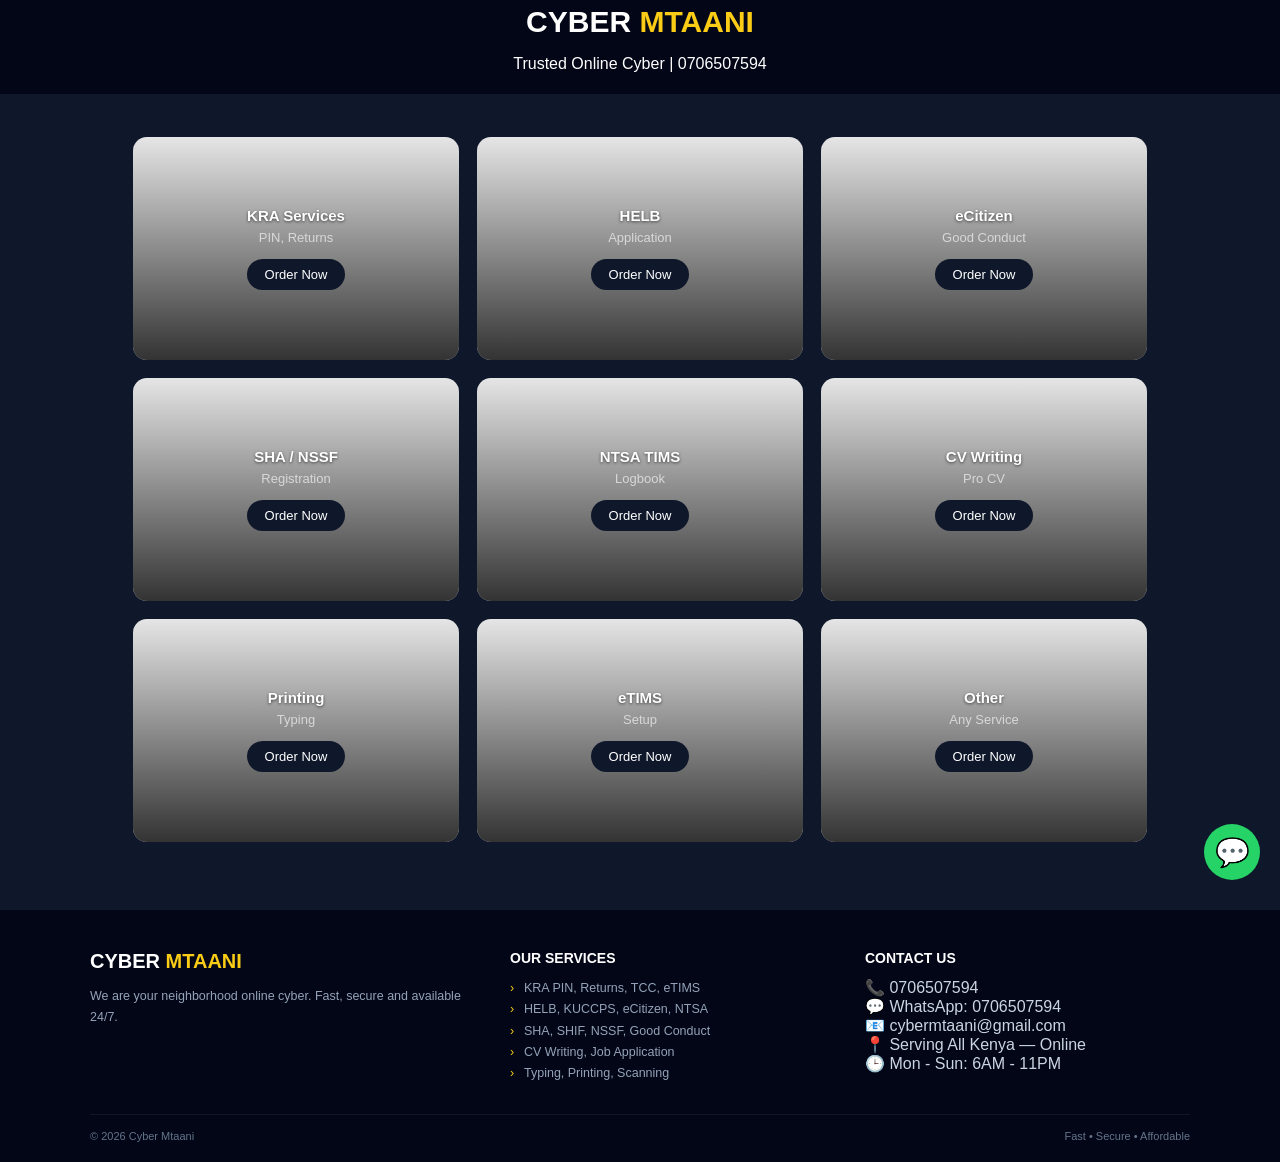
==== commit 5f510eac: "Cyber fully fixed cards" ====
--- a/templates/index.html
+++ b/templates/index.html
@@ -7,13 +7,30 @@
 <style>
 html,body{margin:0;padding:0;overflow-x:hidden;width:100%}
 body{font-family:Arial;background:#0f172a;text-align:center}
-.top{background:#020617;color:white;padding:35px}
-.top h1{margin:0;font-size:32px} .top span{color:#facc15}
+.top{background:#020617;color:white;padding:5px}
+.top h1{margin:0;font-size:30px} .top span{color:#facc15}
 .grid{max-width:1050px;margin:25px auto;padding:18px;display:grid;grid-template-columns:repeat(3,1fr);gap:18px;box-sizing:border-box}
 .card{background:white;padding:24px;border-radius:14px;text-align:center;transition:.3s;min-height:175px;display:flex;flex-direction:column;justify-content:center;align-items:center}
 .card:hover{transform:translateY(-6px);box-shadow:0 10px 25px rgba(0,0,0,0.2)}
 .card h3{font-size:17px;margin:0 0 6px;color:#020617}
 .card p{font-size:14px;color:#64748b;margin:0 0 14px}
+.card{background-size:cover;background-position:center;color:#fff;position:relative;overflow:hidden}
+.card::after{content:'';position:absolute;inset:0;background:linear-gradient(to top,rgba(0,0,0,0.8),rgba(0,0,0,0.1));z-index:1}
+.card *{position:relative;z-index:2}
+
+.card h3{font-size:15px !important;}
+.card h3{color:#ffffff !important; text-shadow: 0 1px 3px rgba(0,0,0,0.6);}
+.card p{color:#d8d8d8 !important; font-size:13px !important;}
+.card:nth-child(1){background-image:url('https://images.unsplash.com/photo-1554224155-8d04cb21cd6c?w=600')}
+.card:nth-child(2){background-image:url('https://images.unsplash.com/photo-1606326608606-aa0b62935f2b?w=600')}
+.card:nth-child(3){background-image:url('https://images.unsplash.com/photo-1486406146926-c627a92ad1ab?w=600')}
+.card:nth-child(4){background-image:url('https://images.unsplash.com/photo-1576091160550-2173dba999ef?w=600')}
+.card:nth-child(5){background-image:url('https://images.unsplash.com/photo-1449965408869-eaa3f722e40d?w=600')}
+.card:nth-child(6){background-image:url('https://images.unsplash.com/photo-1586281380349-632531db7ed4?w=600')}
+.card:nth-child(7){background-image:url('https://images.unsplash.com/photo-1612815154858-60aa4c59eaa6?w=600')}
+.card:nth-child(8){background-image:url('https://images.unsplash.com/photo-1556742049-0cfed4f6a45d?w=600')}
+.card:nth-child(9){background-image:url('https://images.unsplash.com/photo-1516321318423-f06f85e504b3?w=600')}
+
 .btn{font-size:13px;padding:8px 18px;background:#0f172a;color:white;border-radius:20px;border:0;cursor:pointer}
 .footer{background:#020617;color:#cbd5e1;padding:40px 20px 20px;margin-top:50px;position:relative;text-align:left;overflow:hidden;width:100%;box-sizing:border-box}
 .footer::before{content:"";position:absolute;top:0;left:0;width:100%;height:2px;background:linear-gradient(90deg,transparent,#facc15,transparent);animation:lineMove 3s linear infinite;transform:translateX(-100%)}
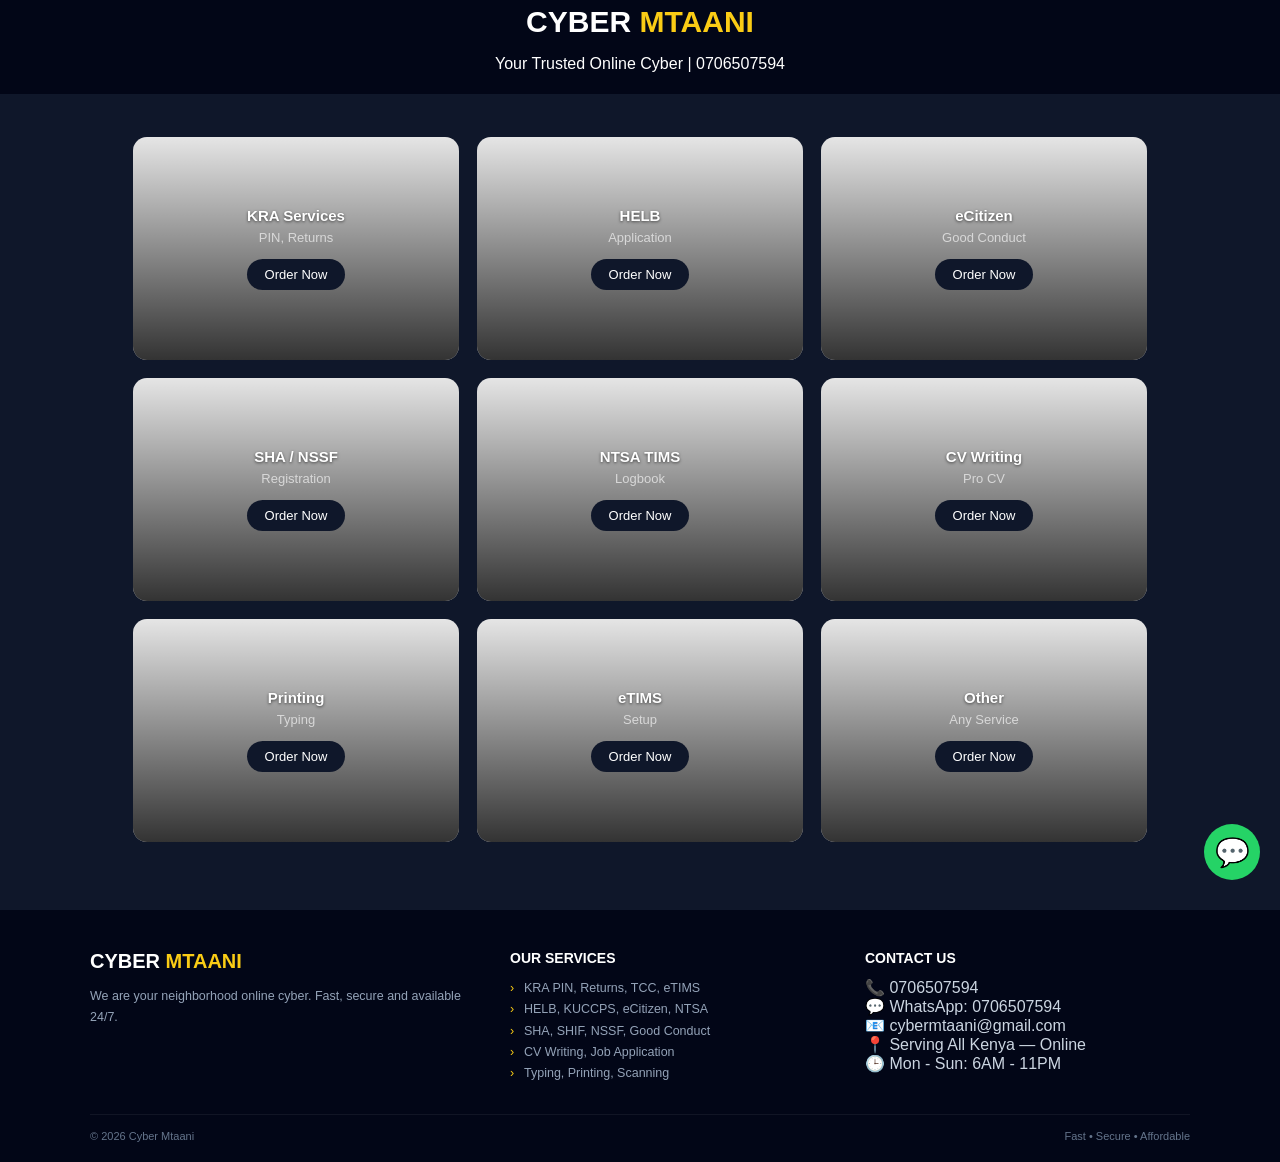
==== commit adc6e3a0: "Cyber fully fixed your" ====
--- a/templates/index.html
+++ b/templates/index.html
@@ -56,7 +56,7 @@
 </style>
 </head>
 <body>
-<div class="top"><h1>CYBER <span>MTAANI</span></h1><p>Trusted Online Cyber | 0706507594</p></div>
+<div class="top"><h1>CYBER <span>MTAANI</span></h1><p>Your Trusted Online Cyber | 0706507594</p></div>
 <div class="grid">
 <div class="card"><h3>KRA Services</h3><p>PIN, Returns</p><button class="btn" onclick="openOrder('KRA')">Order Now</button></div>
 <div class="card"><h3>HELB</h3><p>Application</p><button class="btn" onclick="openOrder('HELB')">Order Now</button></div>
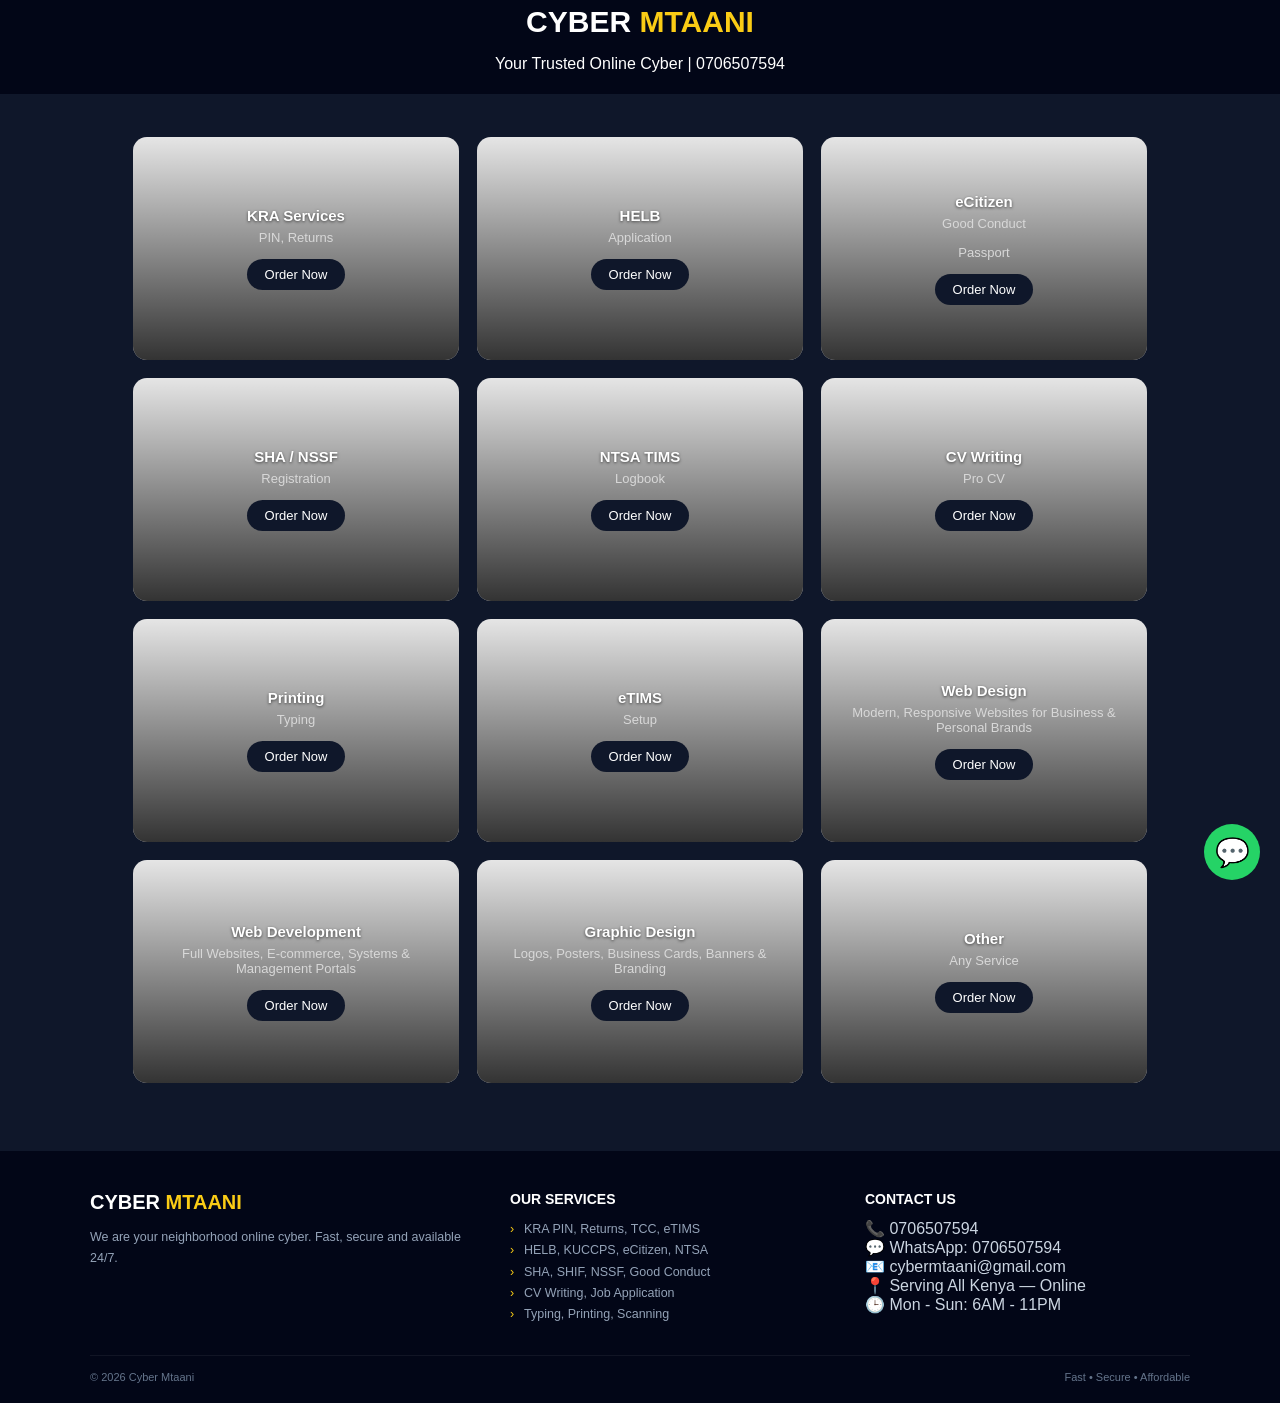
==== commit 08982872: "Cyber fully fixed passport" ====
--- a/templates/index.html
+++ b/templates/index.html
@@ -30,6 +30,10 @@
 .card:nth-child(7){background-image:url('https://images.unsplash.com/photo-1612815154858-60aa4c59eaa6?w=600')}
 .card:nth-child(8){background-image:url('https://images.unsplash.com/photo-1556742049-0cfed4f6a45d?w=600')}
 .card:nth-child(9){background-image:url('https://images.unsplash.com/photo-1516321318423-f06f85e504b3?w=600')}
+.card:nth-child(10){background-image:url('https://images.unsplash.com/photo-1561070791-2526d30994b5?w=600')}
+.card:nth-child(11){background-image:url('https://images.unsplash.com/photo-1547658719-da2b51169166?w=600')}
+.card:nth-child(12){background-image:url('https://images.unsplash.com/photo-1626785774573-6dd65b279390?w=600')}
+
 
 .btn{font-size:13px;padding:8px 18px;background:#0f172a;color:white;border-radius:20px;border:0;cursor:pointer}
 .footer{background:#020617;color:#cbd5e1;padding:40px 20px 20px;margin-top:50px;position:relative;text-align:left;overflow:hidden;width:100%;box-sizing:border-box}
@@ -60,12 +64,17 @@
 <div class="grid">
 <div class="card"><h3>KRA Services</h3><p>PIN, Returns</p><button class="btn" onclick="openOrder('KRA')">Order Now</button></div>
 <div class="card"><h3>HELB</h3><p>Application</p><button class="btn" onclick="openOrder('HELB')">Order Now</button></div>
-<div class="card"><h3>eCitizen</h3><p>Good Conduct</p><button class="btn" onclick="openOrder('eCitizen')">Order Now</button></div>
+<div class="card"><h3>eCitizen</h3><p>Good Conduct</p><p>Passport</p><button class="btn" onclick="openOrder('eCitizen')">Order Now</button></div>
 <div class="card"><h3>SHA / NSSF</h3><p>Registration</p><button class="btn" onclick="openOrder('SHA')">Order Now</button></div>
 <div class="card"><h3>NTSA TIMS</h3><p>Logbook</p><button class="btn" onclick="openOrder('NTSA')">Order Now</button></div>
 <div class="card"><h3>CV Writing</h3><p>Pro CV</p><button class="btn" onclick="openOrder('CV')">Order Now</button></div>
 <div class="card"><h3>Printing</h3><p>Typing</p><button class="btn" onclick="openOrder('Printing')">Order Now</button></div>
 <div class="card"><h3>eTIMS</h3><p>Setup</p><button class="btn" onclick="openOrder('eTIMS')">Order Now</button></div>
+
+<div class="card"><h3>Web Design</h3><p>Modern, Responsive Websites for Business & Personal Brands</p><button class="btn">Order Now</button></div>
+<div class="card"><h3>Web Development</h3><p>Full Websites, E-commerce, Systems & Management Portals</p><button class="btn">Order Now</button></div>
+<div class="card"><h3>Graphic Design</h3><p>Logos, Posters, Business Cards, Banners & Branding</p><button class="btn">Order Now</button></div>
+
 <div class="card"><h3>Other</h3><p>Any Service</p><button class="btn" onclick="openOrder('Other')">Order Now</button></div>
 </div>
 <div class="footer">
